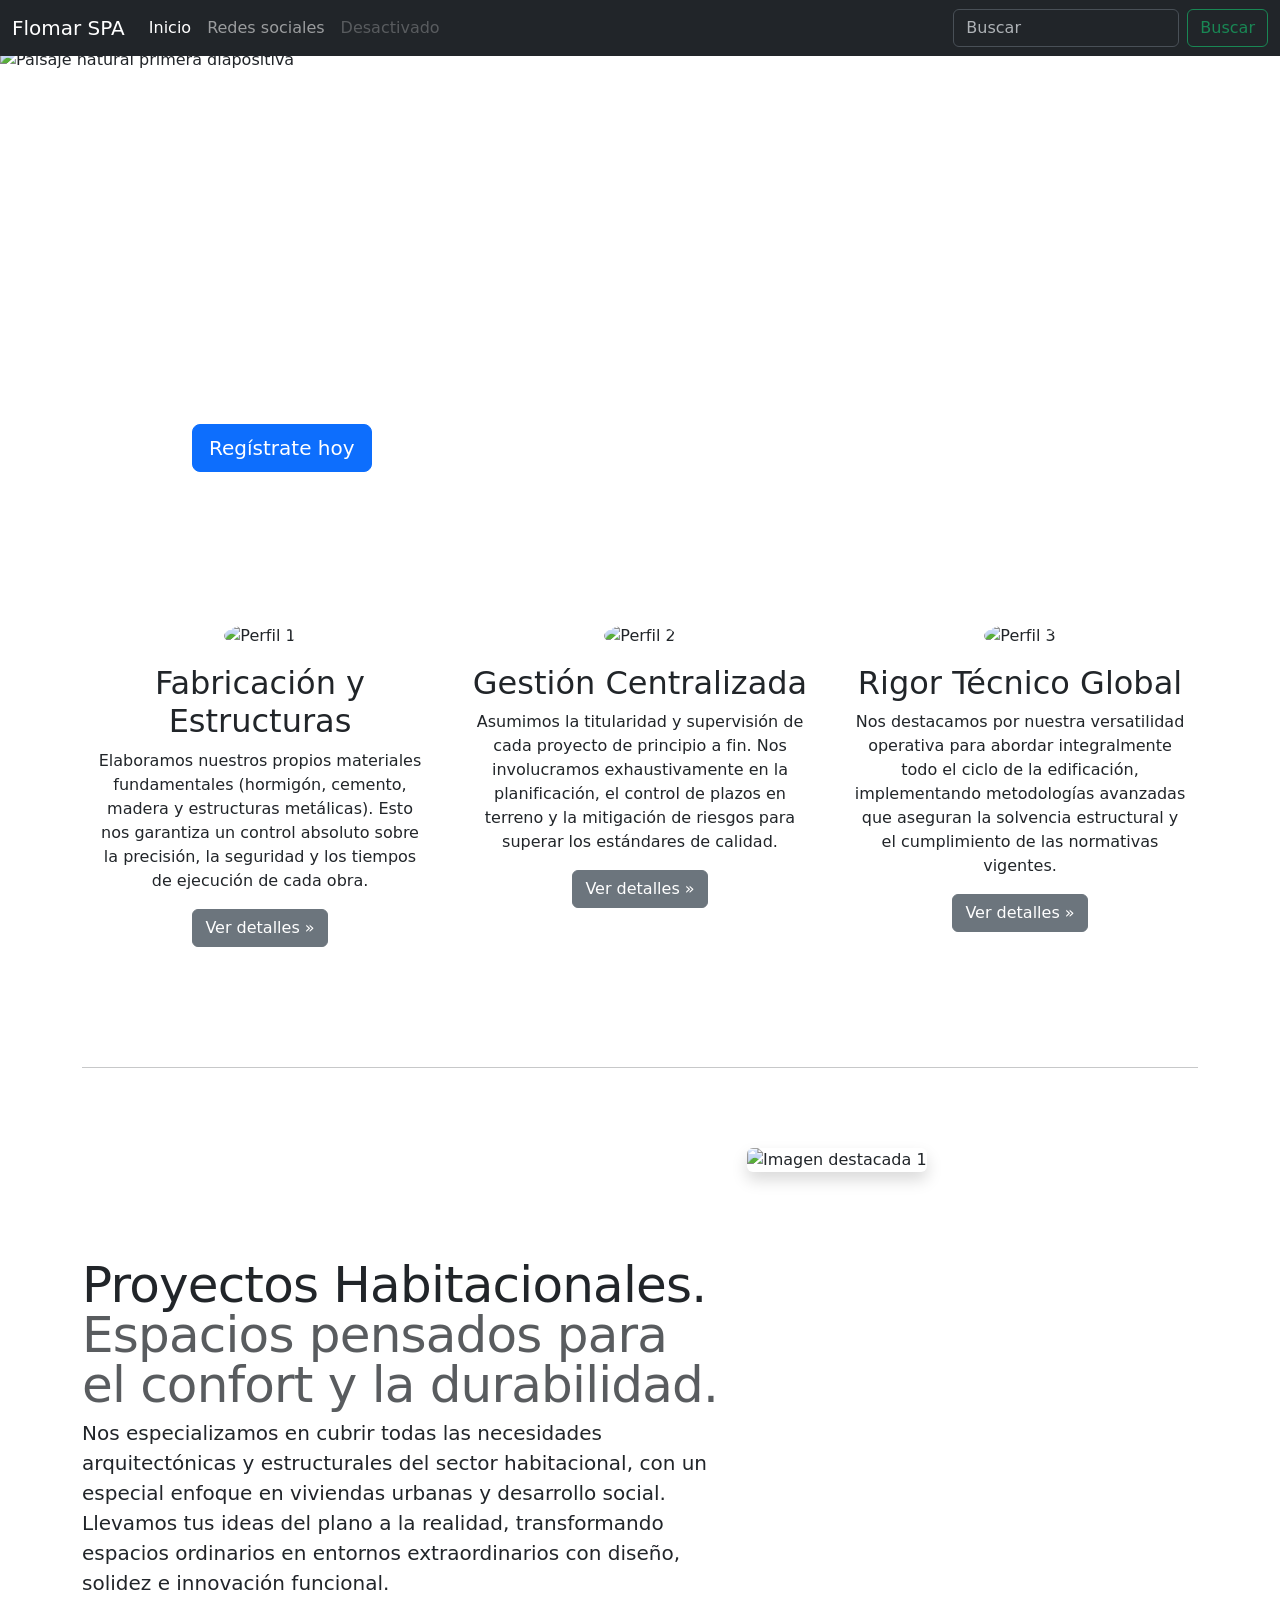
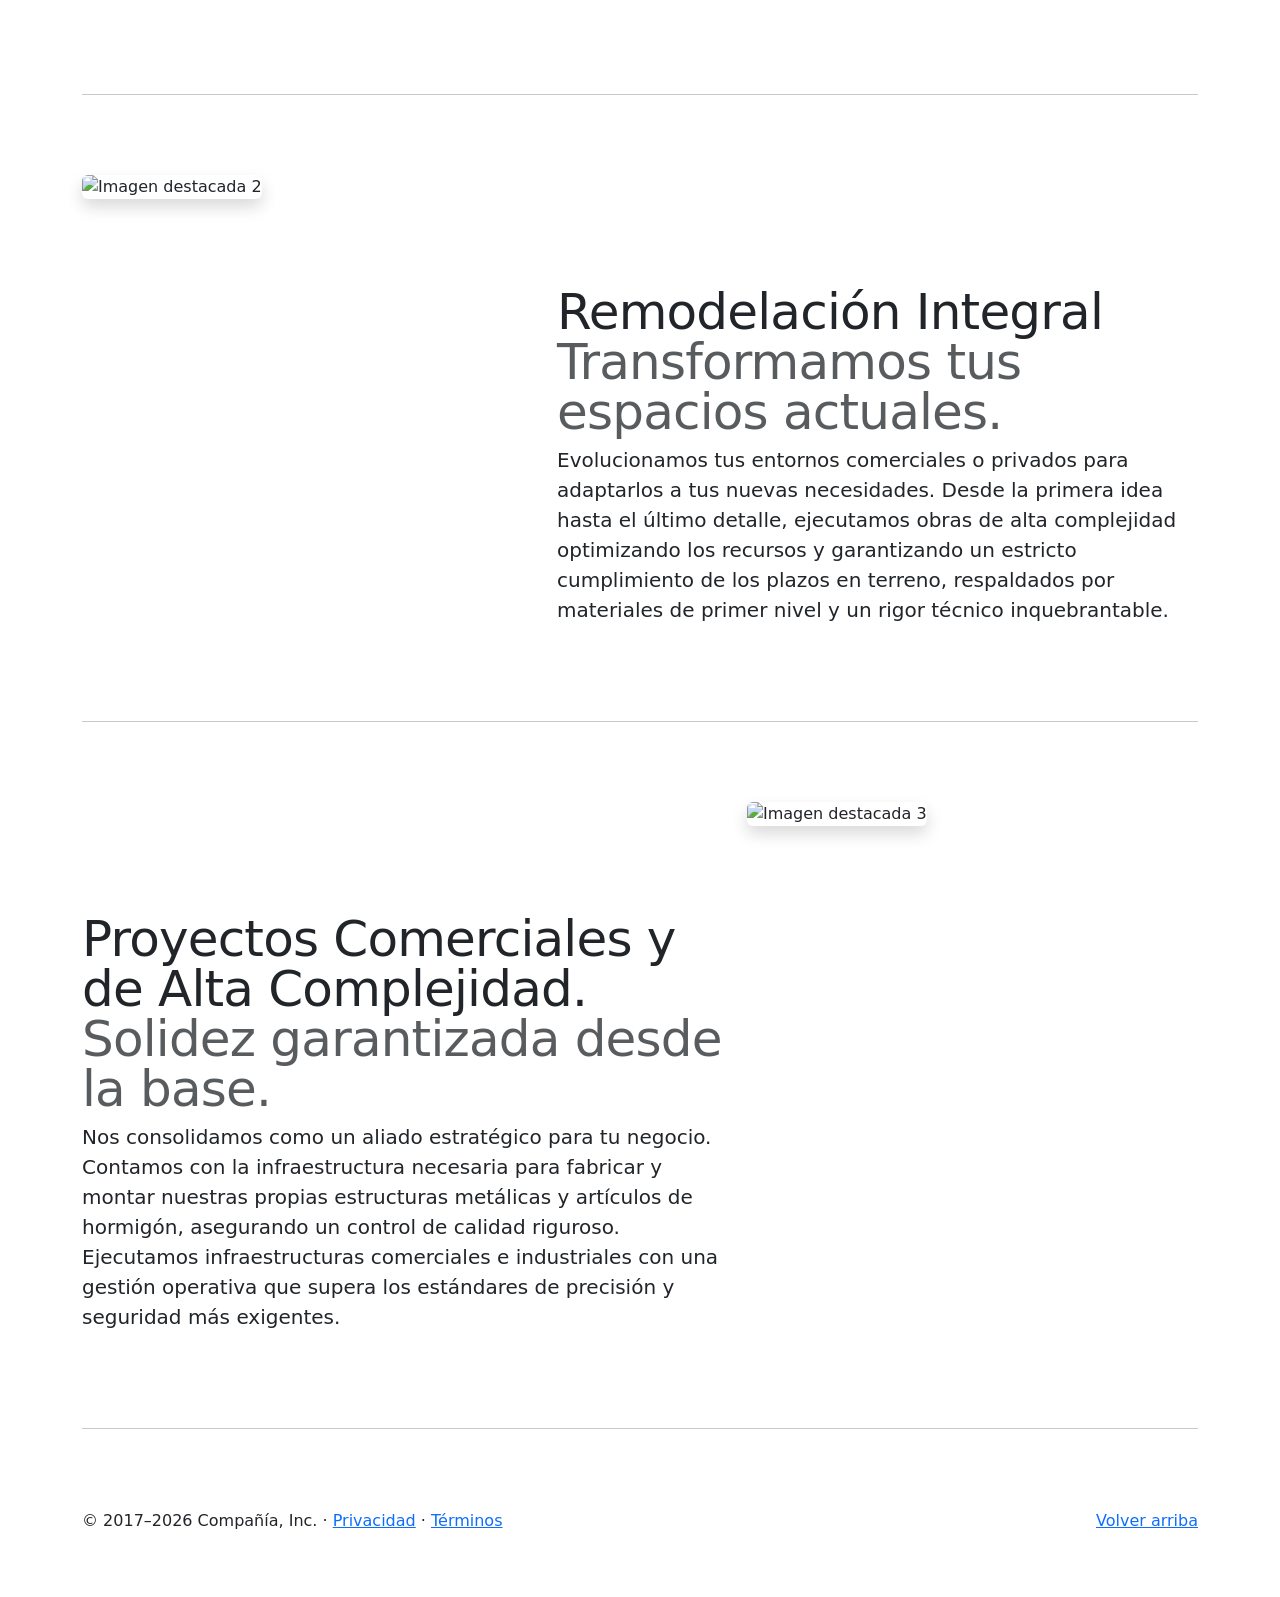
==== pagina de Adrian/index.html @ bc103b81 "Update index.html" ====
<!doctype html>
<html lang="es" data-bs-theme="light">
  <head>
    <meta charset="utf-8" />
    <meta name="viewport" content="width=device-width, initial-scale=1" />
    <meta name="description" content="" />
    <meta name="author" content="Mark Otto, Jacob Thornton, y colaboradores de Bootstrap" />
    <meta name="generator" content="Astro v5.13.2" />
    <title>Flomar SPA</title>
    
    <link href="https://cdn.jsdelivr.net/npm/bootstrap@5.3.3/dist/css/bootstrap.min.css" rel="stylesheet" />
    
    <meta name="theme-color" content="#712cf9" />
    
    <link href="carousel.css" rel="stylesheet" />

    <style>
      .bd-placeholder-img {
        font-size: 1.125rem;
        text-anchor: middle;
        -webkit-user-select: none;
        -moz-user-select: none;
        user-select: none;
      }
      @media (min-width: 768px) {
        .bd-placeholder-img-lg {
          font-size: 3.5rem;
        }
      }
      .b-example-divider {
        width: 100%;
        height: 3rem;
        background-color: #0000001a;
        border: solid rgba(0, 0, 0, 0.15);
        border-width: 1px 0;
        box-shadow:
          inset 0 0.5em 1.5em #0000001a,
          inset 0 0.125em 0.5em #00000026;
      }
      .b-example-vr {
        flex-shrink: 0;
        width: 1.5rem;
        height: 100vh;
      }
      .bi {
        vertical-align: -0.125em;
        fill: currentColor;
      }
      .nav-scroller {
        position: relative;
        z-index: 2;
        height: 2.75rem;
        overflow-y: hidden;
      }
      .nav-scroller .nav {
        display: flex;
        flex-wrap: nowrap;
        padding-bottom: 1rem;
        margin-top: -1px;
        overflow-x: auto;
        text-align: center;
        white-space: nowrap;
        -webkit-overflow-scrolling: touch;
      }
      /* Asegura que las imágenes del carrusel cubran bien el espacio sin deformarse */
      .carousel-item img {
        object-fit: cover;
        width: 100%;
        height: 100%;
        min-height: 500px;
      }
    </style>
  </head>
  <body>
    
    <header data-bs-theme="dark">
      <nav class="navbar navbar-expand-md navbar-dark fixed-top bg-dark">
        <div class="container-fluid">
          <a class="navbar-brand" href="#">Flomar SPA</a>
          <button
            class="navbar-toggler"
            type="button"
            data-bs-toggle="collapse"
            data-bs-target="#navbarCollapse"
            aria-controls="navbarCollapse"
            aria-expanded="false"
            aria-label="Desplegar navegación"
          >
            <span class="navbar-toggler-icon"></span>
          </button>
          <div class="collapse navbar-collapse" id="navbarCollapse">
            <ul class="navbar-nav me-auto mb-2 mb-md-0">
              <li class="nav-item">
                <a class="nav-link active" aria-current="page" href="#">Inicio</a>
              </li>
              <li class="nav-item"><a class="nav-link" href="#">Redes sociales</a></li>
              <li class="nav-item">
                <a class="nav-link disabled" aria-disabled="true">Desactivado</a>
              </li>
            </ul>
            <form class="d-flex" role="search">
              <input
                class="form-control me-2"
                type="search"
                placeholder="Buscar"
                aria-label="Buscar"
              />
              <button class="btn btn-outline-success" type="submit">
                Buscar
              </button>
            </form>
          </div>
        </div>
      </nav>
    </header>

    <main>
      
      <div id="myCarousel" class="carousel slide mb-6" data-bs-ride="carousel">
        <div class="carousel-indicators">
          <button
            type="button"
            data-bs-target="#myCarousel"
            data-bs-slide-to="0"
            class="active"
            aria-current="true"
            aria-label="Diapositiva 1"
          ></button>
          <button
            type="button"
            data-bs-target="#myCarousel"
            data-bs-slide-to="1"
            aria-label="Diapositiva 2"
          ></button>
          <button
            type="button"
            data-bs-target="#myCarousel"
            data-bs-slide-to="2"
            aria-label="Diapositiva 3"
          ></button>
        </div>
        <div class="carousel-inner">
          
          <div class="carousel-item active">
            <img src="https://picsum.photos/id/10/1920/1080" class="d-block w-100" alt="Paisaje natural primera diapositiva" />
            <div class="container">
              <div class="carousel-caption text-start">
                <h1>Flomar SPA.</h1>
                <p class="opacity-75">
                  Transformamos tus espacios y materializamos tus ideas con la solidez, experiencia y el compromiso que tus proyectos merecen.
                </p>
                <p><a class="btn btn-lg btn-primary" href="#">Regístrate hoy</a></p>
              </div>
            </div>
          </div>
          
          <div class="carousel-item">
            <img src="https://picsum.photos/id/26/1920/1080" class="d-block w-100" alt="Espacio de trabajo segunda diapositiva" />
            <div class="container">
              <div class="carousel-caption">
                <h1>​​Fabricación de Productos Vibrados y Elementos de Hormigón.</h1>
                <p>
                 Elaboración, suministro y aplicación de soluciones en hormigón y productos vibrados de alta resistencia, garantizando componentes prefabricados y mezclas estructurales que cumplen con las más exigentes normas de dosificación y durabilidad para cada proyecto.
                </p>
                <p><a class="btn btn-lg btn-primary" href="#">Ver Proyectos</a></p>
              </div>
            </div>
          </div>
          
          <div class="carousel-item">
            <img src="https://picsum.photos/id/29/1920/1080" class="d-block w-100" alt="Montañas tercera diapositiva" />
            <div class="container">
              <div class="carousel-caption text-end">
                <h1>Tu Aliado Estratégico.</h1>
                <p>
                Nos enorgullece contar con la capacidad operativa para ejecutar obras de alta complejidad en el sector comercial y residencial.
                </p>
                <p><a class="btn btn-lg btn-primary" href="#">Saber más</a></p>
              </div>
            </div>
          </div>
          
        </div>
        <button
          class="carousel-control-prev"
          type="button"
          data-bs-target="#myCarousel"
          data-bs-slide="prev"
        >
          <span class="carousel-control-prev-icon" aria-hidden="true"></span>
          <span class="visually-hidden">Anterior</span>
        </button>
        <button
          class="carousel-control-next"
          type="button"
          data-bs-target="#myCarousel"
          data-bs-slide="next"
        >
          <span class="carousel-control-next-icon" aria-hidden="true"></span>
          <span class="visually-hidden">Siguiente</span>
        </button>
      </div>

      <div class="container marketing">
        <div class="row">
          
          <div class="col-lg-4">
            <img src="https://picsum.photos/id/64/140/140" class="rounded-circle mb-3" width="140" height="140" alt="Perfil 1" />
            <h2 class="fw-normal">Fabricación y Estructuras</h2>
            <p>
              Elaboramos nuestros propios materiales fundamentales (hormigón, cemento, madera y estructuras metálicas). Esto nos garantiza un control 
              absoluto sobre la precisión, la seguridad y los tiempos de ejecución de cada obra.
            </p>
            <p><a class="btn btn-secondary" href="#">Ver detalles &raquo;</a></p>
          </div>
          
          <div class="col-lg-4">
            <img src="https://picsum.photos/id/91/140/140" class="rounded-circle mb-3" width="140" height="140" alt="Perfil 2" />
            <h2 class="fw-normal">Gestión Centralizada</h2>
            <p>
              Asumimos la titularidad y supervisión de cada proyecto de principio a fin. Nos involucramos exhaustivamente en la planificación,
              el control de plazos en terreno y la mitigación de riesgos para superar los estándares de calidad.
            </p>
            <p><a class="btn btn-secondary" href="#">Ver detalles &raquo;</a></p>
          </div>
          
          <div class="col-lg-4">
            <img src="https://picsum.photos/id/103/140/140" class="rounded-circle mb-3" width="140" height="140" alt="Perfil 3" />
            <h2 class="fw-normal">Rigor Técnico Global</h2>
            <p>
              Nos destacamos por nuestra versatilidad operativa para abordar
              integralmente todo el ciclo de la edificación, implementando metodologías
              avanzadas que aseguran la solvencia estructural y el cumplimiento de las normativas vigentes.
            </p>
            <p><a class="btn btn-secondary" href="#">Ver detalles &raquo;</a></p>
          </div>
          
        </div>

        <hr class="featurette-divider" />

        <div class="row featurette">
          <div class="col-md-7">
            <h2 class="featurette-heading fw-normal lh-1">
              Proyectos Habitacionales.
              <span class="text-body-secondary">Espacios pensados para el confort y la durabilidad.</span>
            </h2>
            <p class="lead">
              Nos especializamos en cubrir todas las necesidades arquitectónicas y estructurales del sector habitacional, con un especial enfoque en viviendas urbanas y desarrollo social.
              Llevamos tus ideas del plano a la realidad, transformando espacios ordinarios en entornos extraordinarios con diseño, solidez e innovación funcional.
            </p>
          </div>
          <div class="col-md-5">
            <img src="https://picsum.photos/id/48/500/500" class="featurette-image img-fluid mx-auto rounded shadow" width="500" height="500" alt="Imagen destacada 1" />
          </div>
        </div>

        <hr class="featurette-divider" />

        <div class="row featurette">
          <div class="col-md-7 order-md-2">
            <h2 class="featurette-heading fw-normal lh-1">
              Remodelación Integral
              <span class="text-body-secondary">Transformamos tus espacios actuales.</span>
            </h2>
            <p class="lead">
              Evolucionamos tus entornos comerciales o privados para adaptarlos a tus nuevas necesidades.
              Desde la primera idea hasta el último detalle, ejecutamos obras de alta complejidad optimizando los recursos y garantizando un estricto cumplimiento de los plazos en terreno, respaldados por materiales de primer nivel y un rigor técnico inquebrantable.
            </p>
          </div>
          <div class="col-md-5 order-md-1">
            <img src="https://picsum.photos/id/60/500/500" class="featurette-image img-fluid mx-auto rounded shadow" width="500" height="500" alt="Imagen destacada 2" />
          </div>
        </div>

        <hr class="featurette-divider" />

        <div class="row featurette">
          <div class="col-md-7">
            <h2 class="featurette-heading fw-normal lh-1">
             Proyectos Comerciales y de Alta Complejidad.
              <span class="text-body-secondary">Solidez garantizada desde la base.</span>
            </h2>
            <p class="lead">
              Nos consolidamos como un aliado estratégico para tu negocio.
              Contamos con la infraestructura necesaria para fabricar y montar nuestras propias estructuras metálicas y artículos de hormigón, asegurando un control de calidad riguroso.
              Ejecutamos infraestructuras comerciales e industriales con una gestión operativa que supera los estándares de precisión y seguridad más exigentes.
            </p>
          </div>
          <div class="col-md-5">
            <img src="https://picsum.photos/id/107/500/500" class="featurette-image img-fluid mx-auto rounded shadow" width="500" height="500" alt="Imagen destacada 3" />
          </div>
        </div>

        <hr class="featurette-divider" />

      </div>

      <footer class="container">
        <p class="float-end"><a href="#">Volver arriba</a></p>
        <p>
          &copy; 2017–2026 Compañía, Inc. &middot;
          <a href="#">Privacidad</a> &middot; <a href="#">Términos</a>
        </p>
      </footer>
    </main>
    
    <script src="https://cdn.jsdelivr.net/npm/bootstrap@5.3.3/dist/js/bootstrap.bundle.min.js"></script>
  </body>
</html>
---- pagina de Adrian/carousel.css ----
/* GLOBAL STYLES
-------------------------------------------------- */
/* Padding below the footer and lighter body text */

body {
  padding-top: 3rem;
  padding-bottom: 3rem;
  color: rgb(var(--bs-tertiary-color-rgb));
}


/* CUSTOMIZE THE CAROUSEL
-------------------------------------------------- */

/* Carousel base class */
.carousel {
  margin-bottom: 4rem;
}
/* Since positioning the image, we need to help out the caption */
.carousel-caption {
  bottom: 3rem;
  z-index: 10;
}

/* Declare heights because of positioning of img element */
.carousel-item {
  height: 32rem;
}


/* MARKETING CONTENT
-------------------------------------------------- */

/* Center align the text within the three columns below the carousel */
.marketing .col-lg-4 {
  margin-bottom: 1.5rem;
  text-align: center;
}
/* rtl:begin:ignore */
.marketing .col-lg-4 p {
  margin-right: .75rem;
  margin-left: .75rem;
}
/* rtl:end:ignore */


/* Featurettes
------------------------- */

.featurette-divider {
  margin: 5rem 0; /* Space out the Bootstrap <hr> more */
}

/* Thin out the marketing headings */
/* rtl:begin:remove */
.featurette-heading {
  letter-spacing: -.05rem;
}

/* rtl:end:remove */

/* RESPONSIVE CSS
-------------------------------------------------- */

@media (min-width: 40em) {
  /* Bump up size of carousel content */
  .carousel-caption p {
    margin-bottom: 1.25rem;
    font-size: 1.25rem;
    line-height: 1.4;
  }

  .featurette-heading {
    font-size: 50px;
  }
}

@media (min-width: 62em) {
  .featurette-heading {
    margin-top: 7rem;
  }
}
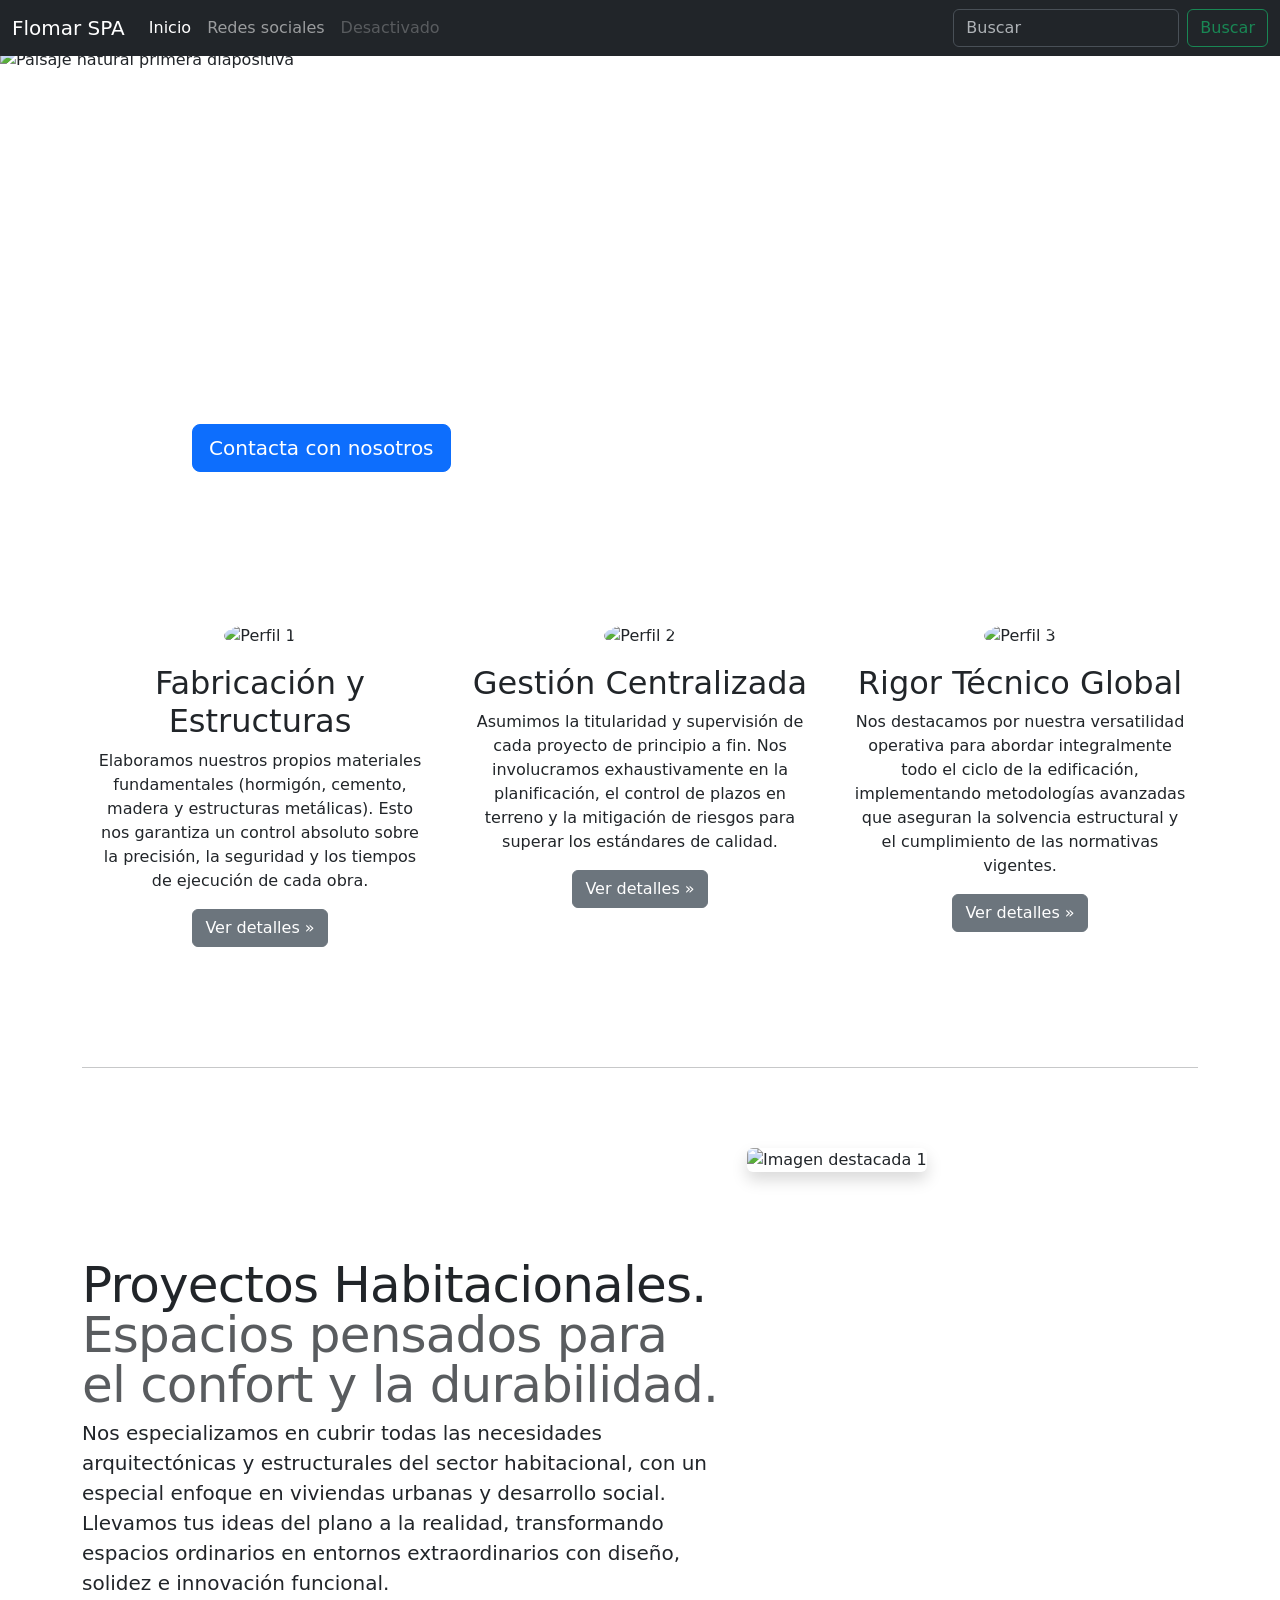
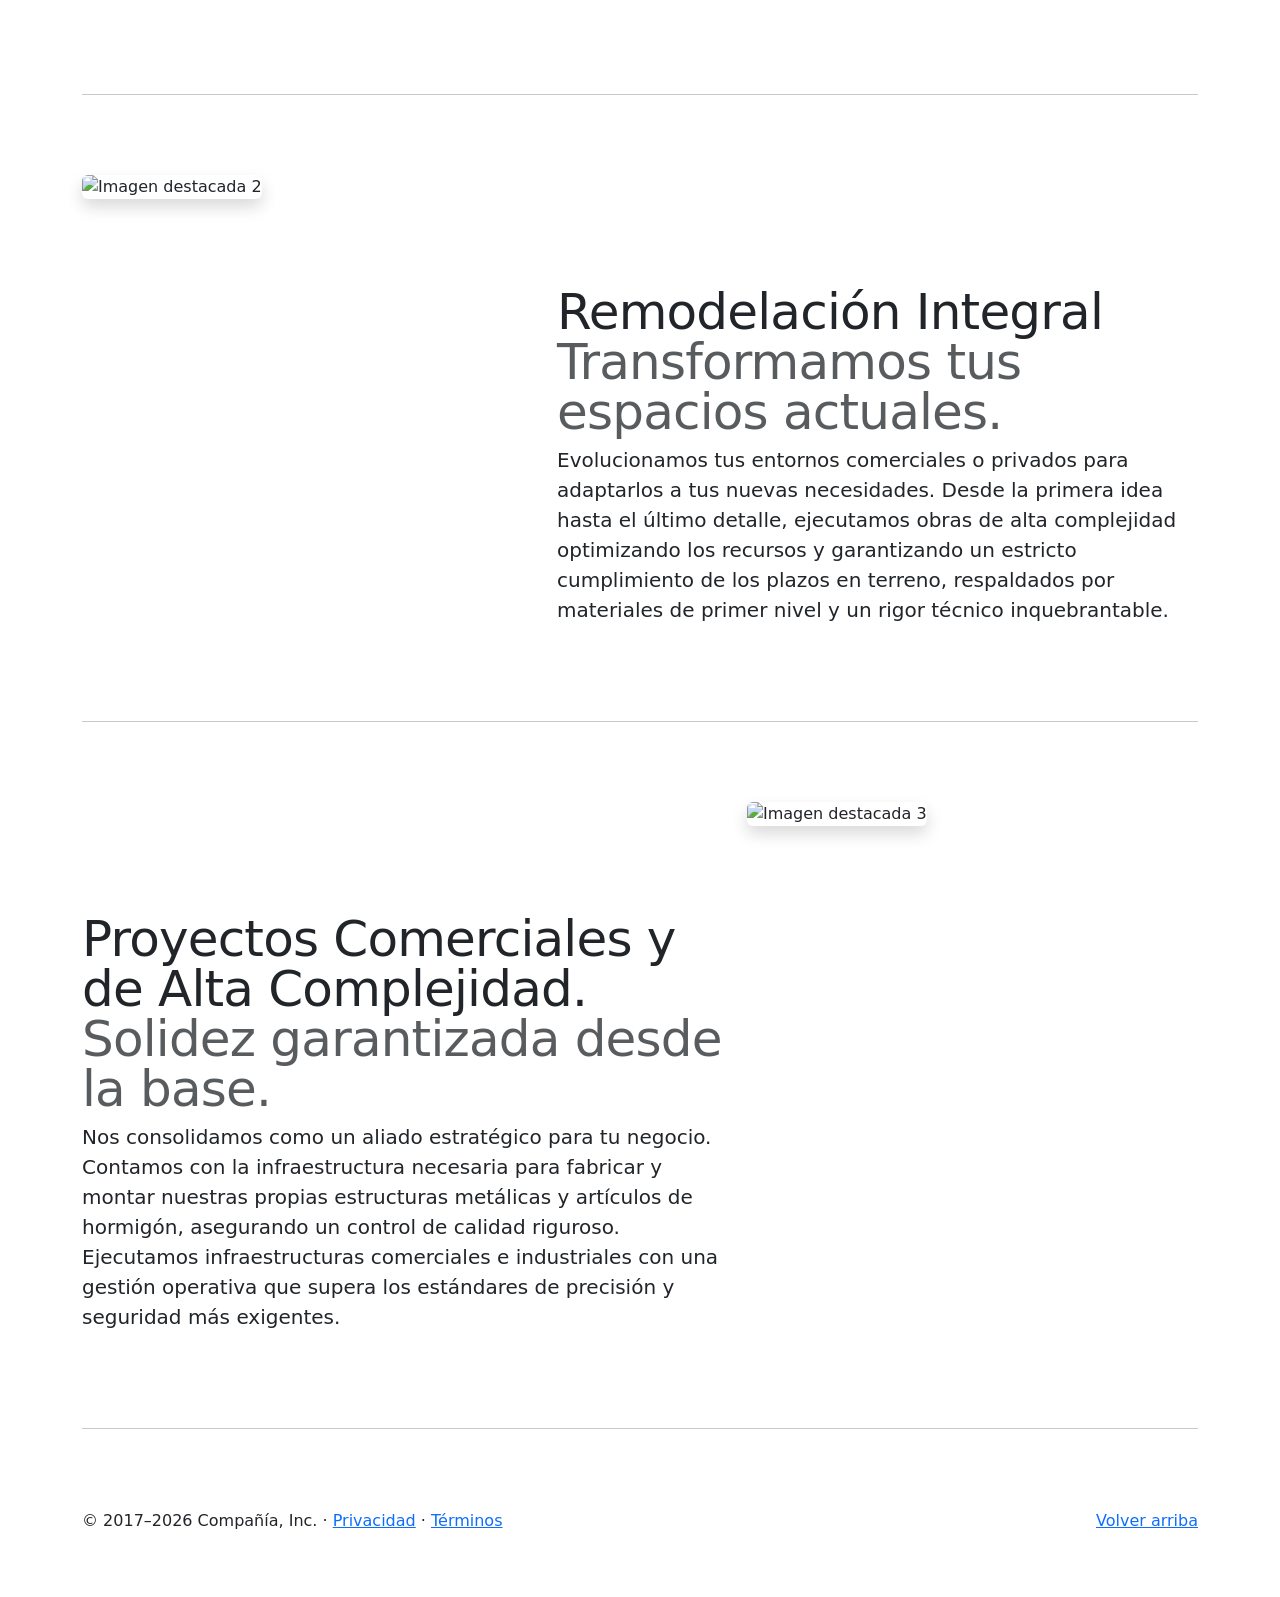
==== commit edc0f8b2: "Update index.html" ====
--- a/pagina de Adrian/index.html
+++ b/pagina de Adrian/index.html
@@ -93,7 +93,7 @@
               <li class="nav-item">
                 <a class="nav-link active" aria-current="page" href="#">Inicio</a>
               </li>
-              <li class="nav-item"><a class="nav-link" href="#">Redes sociales</a></li>
+              <li class="nav-item"><a class="nav-link" href="redes.html">Redes sociales</a></li>
               <li class="nav-item">
                 <a class="nav-link disabled" aria-disabled="true">Desactivado</a>
               </li>
@@ -149,7 +149,7 @@
                 <p class="opacity-75">
                   Transformamos tus espacios y materializamos tus ideas con la solidez, experiencia y el compromiso que tus proyectos merecen.
                 </p>
-                <p><a class="btn btn-lg btn-primary" href="#">Regístrate hoy</a></p>
+                <p><a class="btn btn-lg btn-primary" href="redes.html">Contacta con nosotros</a></p>
               </div>
             </div>
           </div>
@@ -158,9 +158,10 @@
             <img src="https://picsum.photos/id/26/1920/1080" class="d-block w-100" alt="Espacio de trabajo segunda diapositiva" />
             <div class="container">
               <div class="carousel-caption">
-                <h1>​​Fabricación de Productos Vibrados y Elementos de Hormigón.</h1>
+                <h1>​​¿Qué nos distingue?</h1>
                 <p>
-                 Elaboración, suministro y aplicación de soluciones en hormigón y productos vibrados de alta resistencia, garantizando componentes prefabricados y mezclas estructurales que cumplen con las más exigentes normas de dosificación y durabilidad para cada proyecto.
+                En FLOMAR SpA nos diferenciamos por consolidar un modelo de trabajo basado en la
+                  rigurosidad técnica y la responsabilidad absoluta sobre el entorno constructivo:
                 </p>
                 <p><a class="btn btn-lg btn-primary" href="#">Ver Proyectos</a></p>
               </div>
@@ -175,7 +176,7 @@
                 <p>
                 Nos enorgullece contar con la capacidad operativa para ejecutar obras de alta complejidad en el sector comercial y residencial.
                 </p>
-                <p><a class="btn btn-lg btn-primary" href="#">Saber más</a></p>
+                <p><a class="btn btn-lg btn-primary" href="nosotros.html">Saber más</a></p>
               </div>
             </div>
           </div>
@@ -211,7 +212,7 @@
               Elaboramos nuestros propios materiales fundamentales (hormigón, cemento, madera y estructuras metálicas). Esto nos garantiza un control 
               absoluto sobre la precisión, la seguridad y los tiempos de ejecución de cada obra.
             </p>
-            <p><a class="btn btn-secondary" href="#">Ver detalles &raquo;</a></p>
+            <p><a class="btn btn-secondary" href="nosotros.html">Ver detalles &raquo;</a></p>
           </div>
           
           <div class="col-lg-4">
@@ -221,7 +222,7 @@
               Asumimos la titularidad y supervisión de cada proyecto de principio a fin. Nos involucramos exhaustivamente en la planificación,
               el control de plazos en terreno y la mitigación de riesgos para superar los estándares de calidad.
             </p>
-            <p><a class="btn btn-secondary" href="#">Ver detalles &raquo;</a></p>
+            <p><a class="btn btn-secondary" href="nosotros.html">Ver detalles &raquo;</a></p>
           </div>
           
           <div class="col-lg-4">
@@ -232,7 +233,7 @@
               integralmente todo el ciclo de la edificación, implementando metodologías
               avanzadas que aseguran la solvencia estructural y el cumplimiento de las normativas vigentes.
             </p>
-            <p><a class="btn btn-secondary" href="#">Ver detalles &raquo;</a></p>
+            <p><a class="btn btn-secondary" href="nosotros.html">Ver detalles &raquo;</a></p>
           </div>
           
         </div>
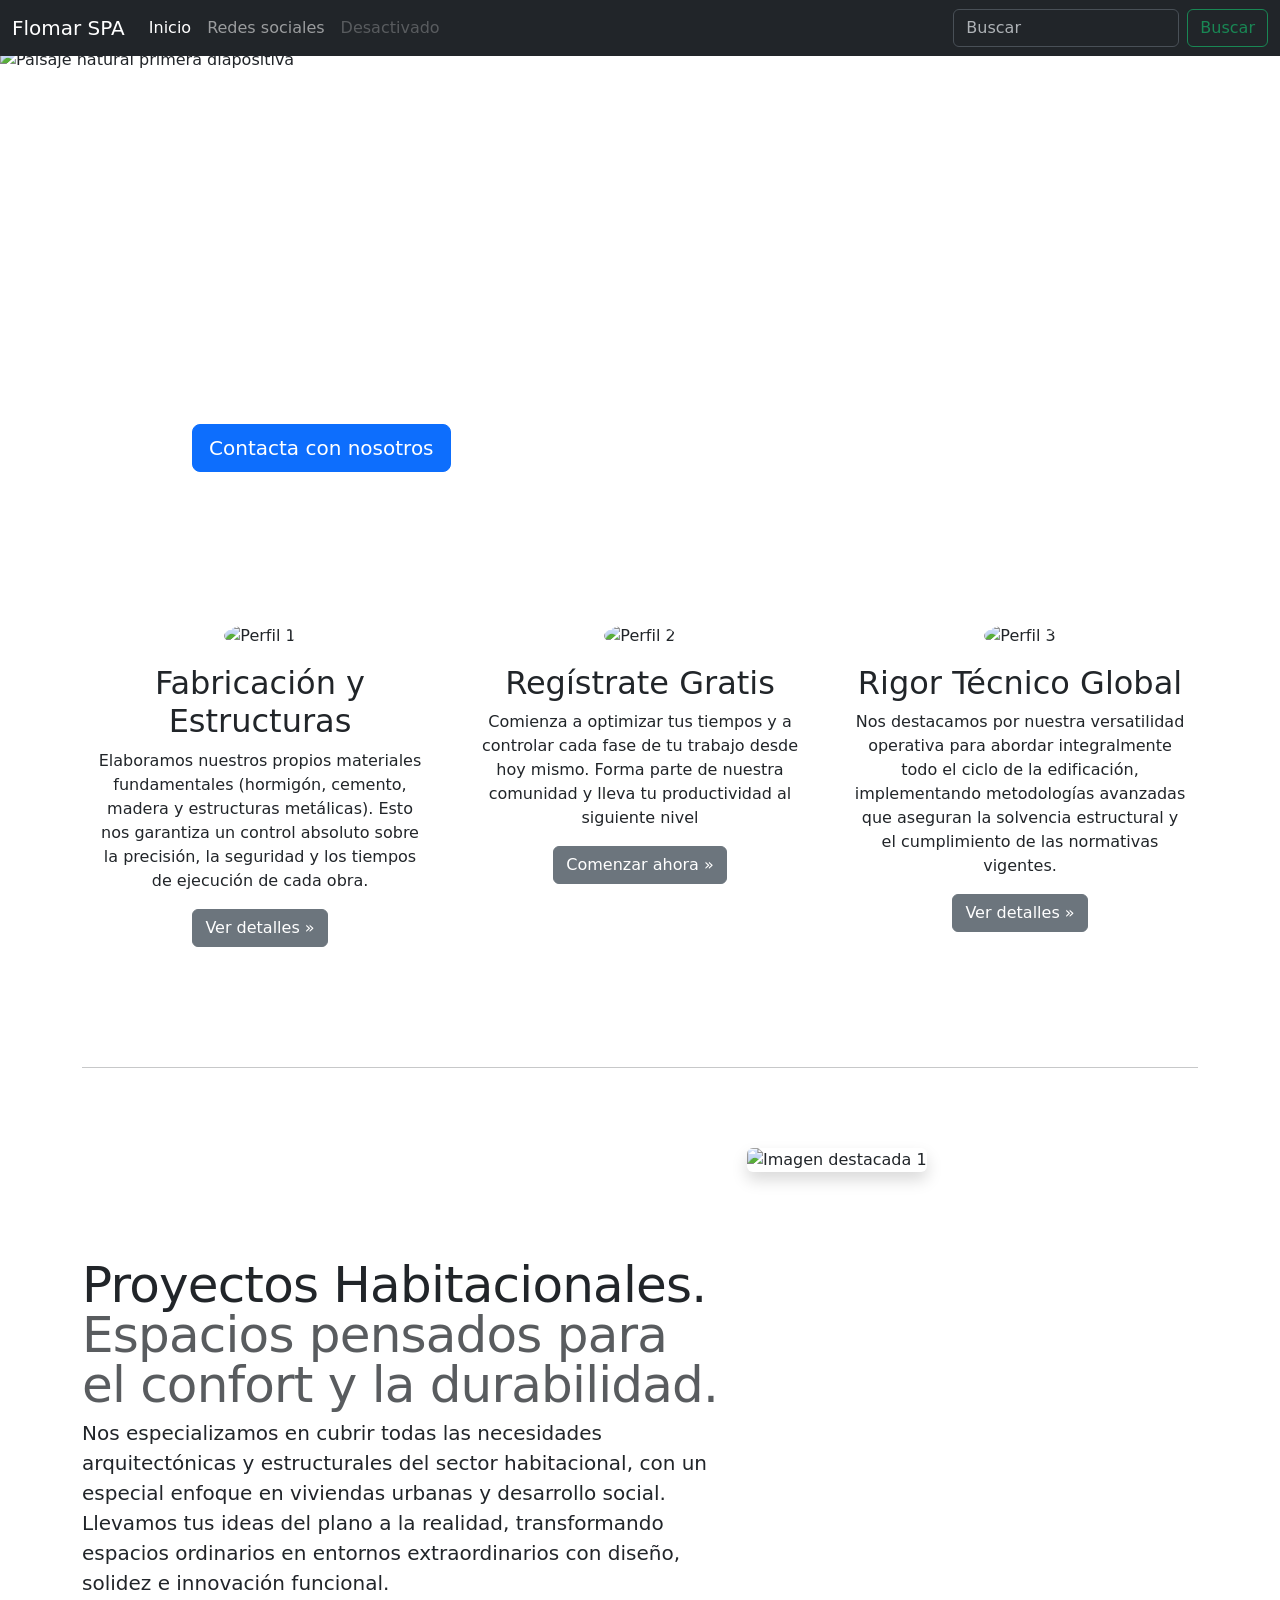
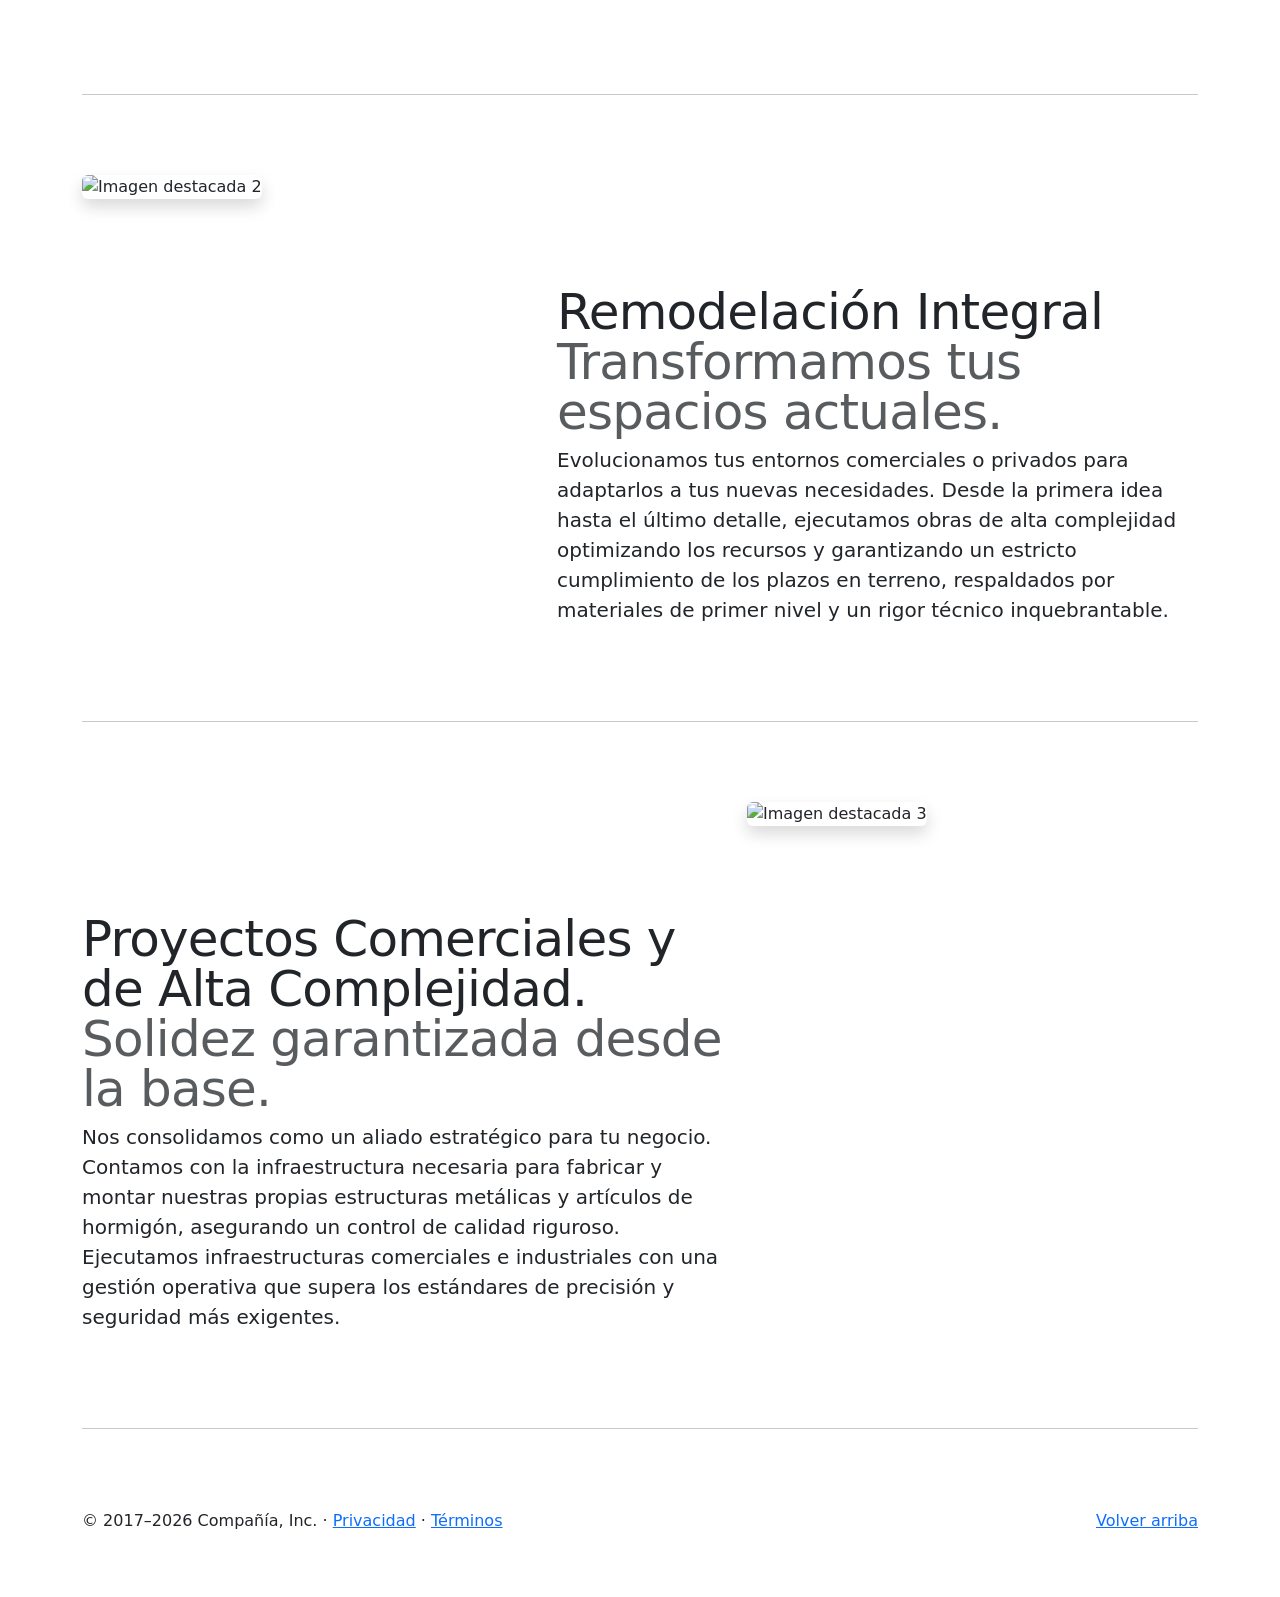
==== commit bdd138e3: "Update index.html" ====
--- a/pagina de Adrian/index.html
+++ b/pagina de Adrian/index.html
@@ -217,12 +217,11 @@
           
           <div class="col-lg-4">
             <img src="https://picsum.photos/id/91/140/140" class="rounded-circle mb-3" width="140" height="140" alt="Perfil 2" />
-            <h2 class="fw-normal">Gestión Centralizada</h2>
+            <h2 class="fw-normal">Regístrate Gratis</h2>
             <p>
-              Asumimos la titularidad y supervisión de cada proyecto de principio a fin. Nos involucramos exhaustivamente en la planificación,
-              el control de plazos en terreno y la mitigación de riesgos para superar los estándares de calidad.
-            </p>
-            <p><a class="btn btn-secondary" href="nosotros.html">Ver detalles &raquo;</a></p>
+              Comienza a optimizar tus tiempos y a controlar cada fase de tu trabajo desde hoy mismo. Forma parte de nuestra comunidad y lleva tu productividad al siguiente nivel
+            </p>
+            <p><a class="btn btn-secondary" href="nosotros.html">Comenzar ahora &raquo;</a></p>
           </div>
           
           <div class="col-lg-4">
